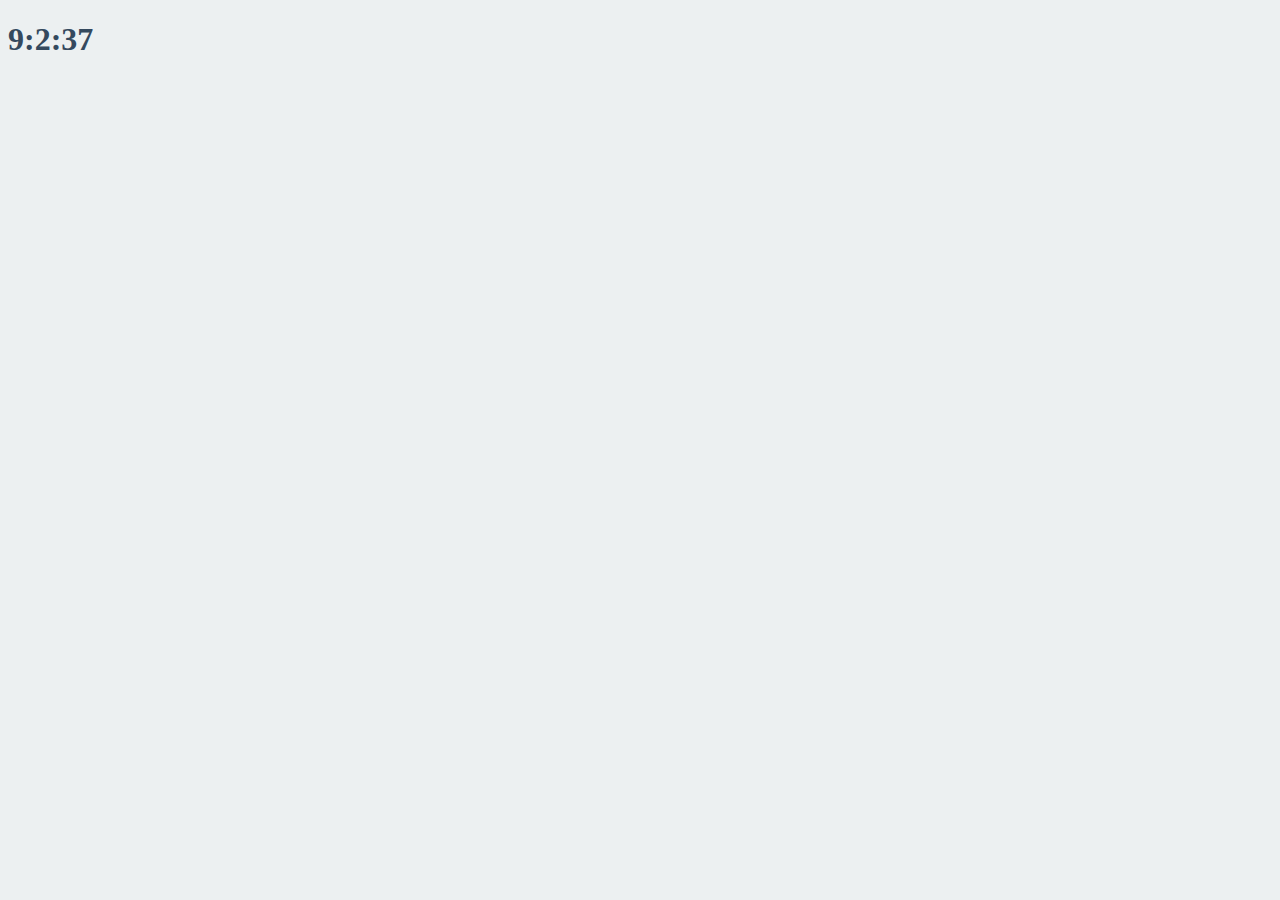
==== JS_Clock/index.html @ d9d6d433 "show time" ====
<!DOCTYPE html>
<html>

<head>
    <title>Something</title>
    <link rel="stylesheet" href="index.css"/>
</head>

<body>
    <div class="js-clock">
        <h1>00:00</h1>
    </div>
    <script src="clock.js"></script>
</body>

</html>
---- JS_Clock/index.css ----
body{
    background-color: #ecf0f1;
}

.btn{
    cursor: ;
}

h1{
    color: #34495e;
    transition: color 0.5s ease-in-out;
}

.clicked{
    color: #7f9c9d;
}
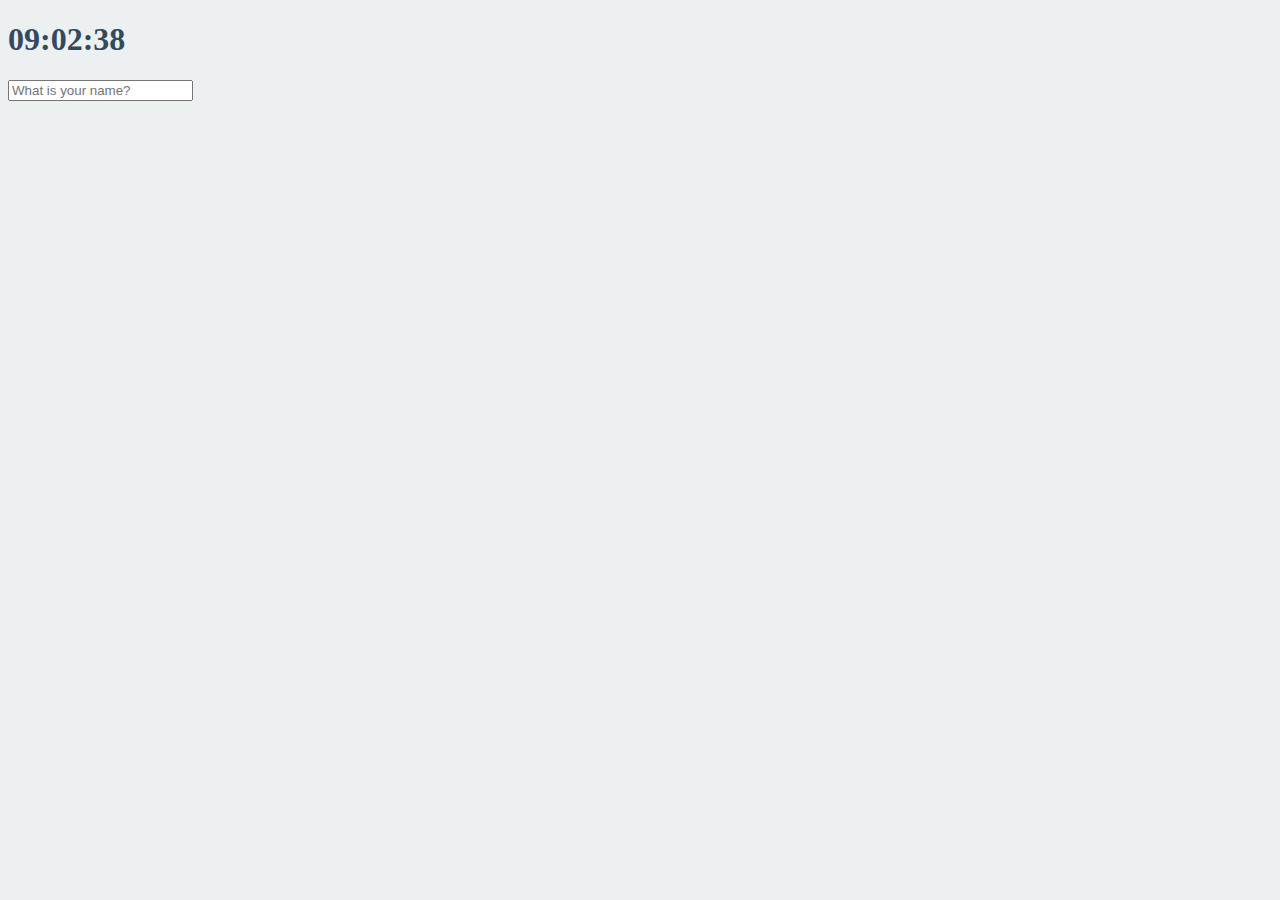
==== commit da2af39b: "greeting part1" ====
--- a/JS_Clock/index.html
+++ b/JS_Clock/index.html
@@ -10,7 +10,11 @@
     <div class="js-clock">
         <h1>00:00</h1>
     </div>
+    <form>
+        <input type="text" placeholder="What is your name?"/>
+    </form>
     <script src="clock.js"></script>
+    <script src="greeting.js"></script>
 </body>
 
 </html>--- a/JS_Clock/index.css
+++ b/JS_Clock/index.css
@@ -13,4 +13,13 @@
 
 .clicked{
     color: #7f9c9d;
+}
+
+.form,
+.greetings {
+    display: none;
+}
+
+.showing {
+    display: block;
 }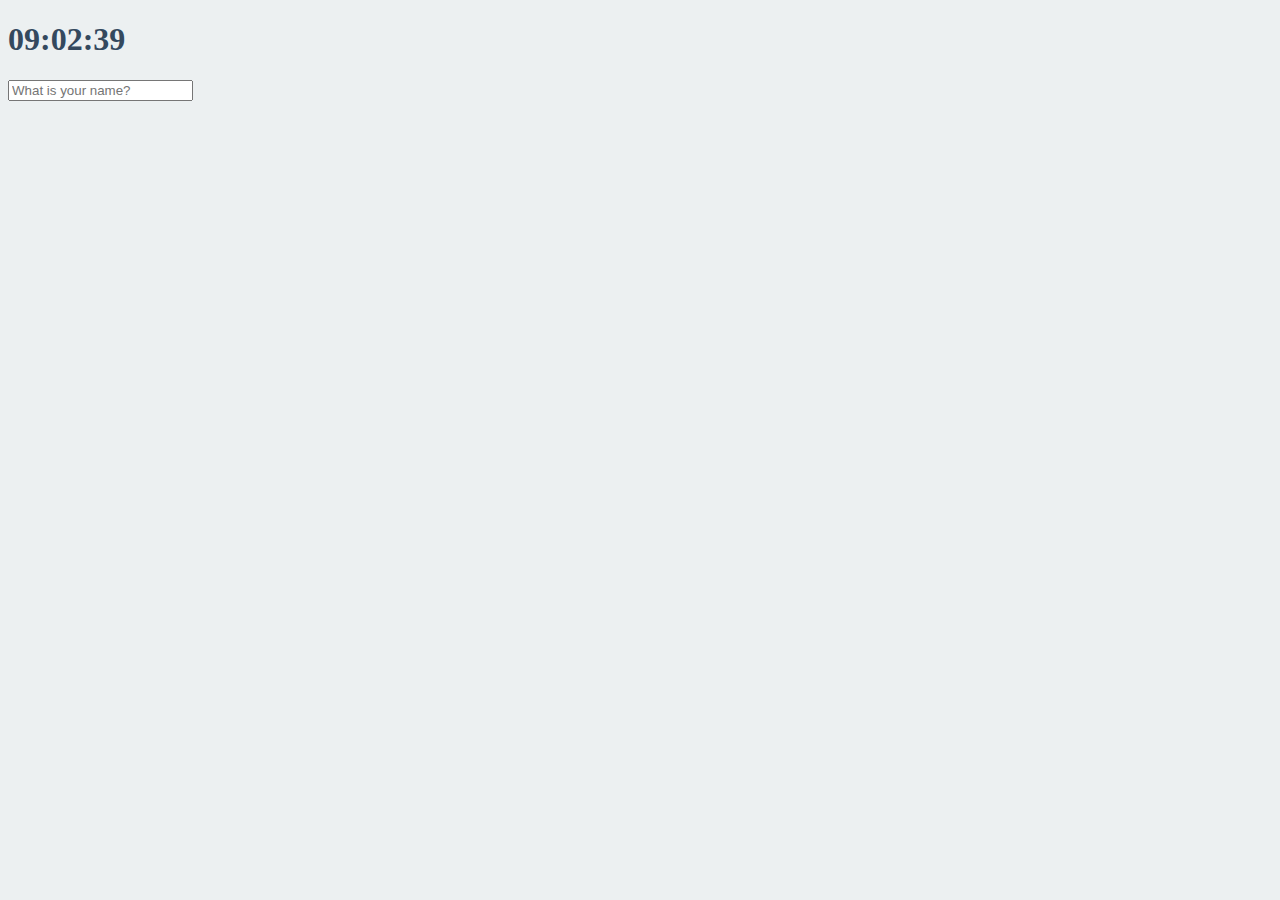
==== commit 9126be8c: "saving user's name on local storage" ====
--- a/JS_Clock/index.html
+++ b/JS_Clock/index.html
@@ -10,9 +10,10 @@
     <div class="js-clock">
         <h1>00:00</h1>
     </div>
-    <form>
+    <form class="js-form form">
         <input type="text" placeholder="What is your name?"/>
     </form>
+    <h4 class="js-greetings greetings"></h4>
     <script src="clock.js"></script>
     <script src="greeting.js"></script>
 </body>
--- a/JS_Clock/index.css
+++ b/JS_Clock/index.css
@@ -1,14 +1,8 @@
 body{
     background-color: #ecf0f1;
 }
-
-.btn{
-    cursor: ;
-}
-
-h1{
+body{
     color: #34495e;
-    transition: color 0.5s ease-in-out;
 }
 
 .clicked{
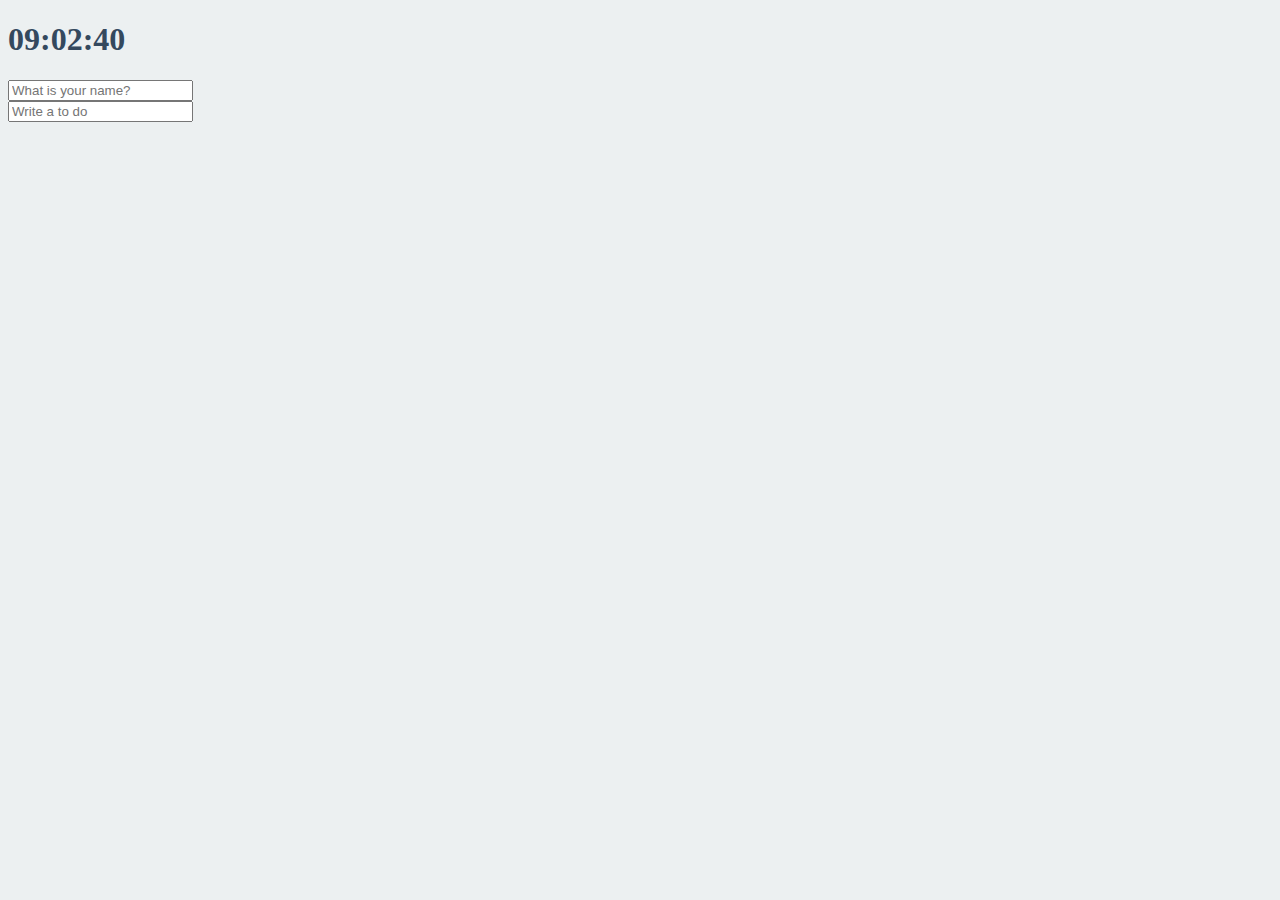
==== commit 48cd2483: "added basic todo function" ====
--- a/JS_Clock/index.html
+++ b/JS_Clock/index.html
@@ -3,6 +3,7 @@
 
 <head>
     <title>Something</title>
+    <meta charset="utf-8"/>
     <link rel="stylesheet" href="index.css"/>
 </head>
 
@@ -14,8 +15,15 @@
         <input type="text" placeholder="What is your name?"/>
     </form>
     <h4 class="js-greetings greetings"></h4>
+    <form class="js-toDoForm">
+        <input type="text" placeholder="Write a to do"/>
+    </form>
+    <ul class="js-toDoList">
+
+    </ul>
     <script src="clock.js"></script>
     <script src="greeting.js"></script>
+    <script src="todo.js"></script>
 </body>
 
 </html>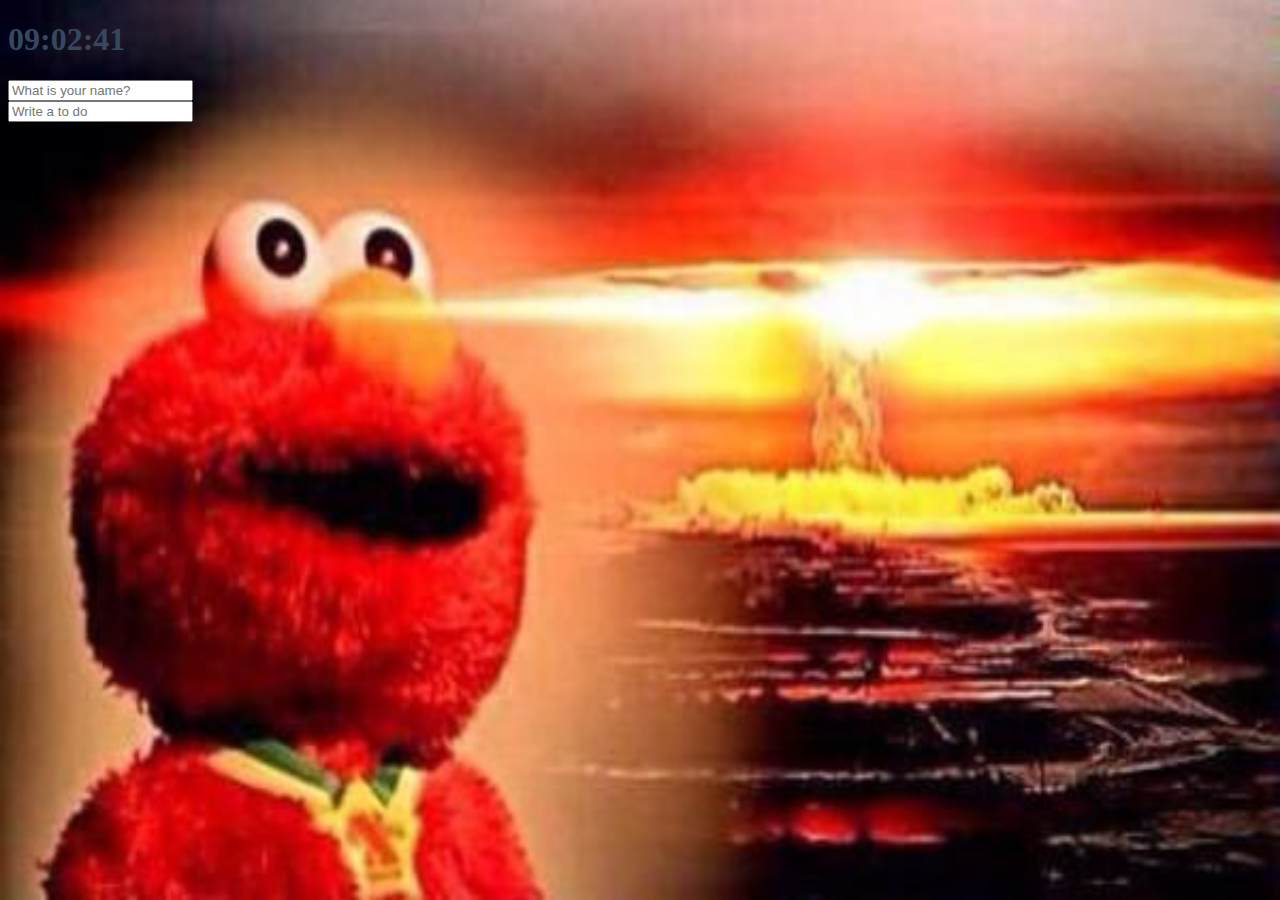
==== commit 8916f89a: "added background image" ====
--- a/JS_Clock/index.html
+++ b/JS_Clock/index.html
@@ -24,6 +24,7 @@
     <script src="clock.js"></script>
     <script src="greeting.js"></script>
     <script src="todo.js"></script>
+    <script src="background.js"></script>
 </body>
 
 </html>--- a/JS_Clock/index.css
+++ b/JS_Clock/index.css
@@ -1,5 +1,5 @@
 body{
-    background-color: #ecf0f1;
+    background-color: #2c3e50;
 }
 body{
     color: #34495e;
@@ -16,4 +16,24 @@
 
 .showing {
     display: block;
+}
+
+
+@keyframes fadeIn{
+    from{
+        opacity: 0;
+    }
+    to{
+        opacity: 1;
+    }
+}
+
+.backgroundImage{
+    position: absolute;
+    top:0;
+    left: 0;
+    width: 100%;
+    height: 100%;
+    z-index: -1;
+    animation: fadeIn .5s linear;
 }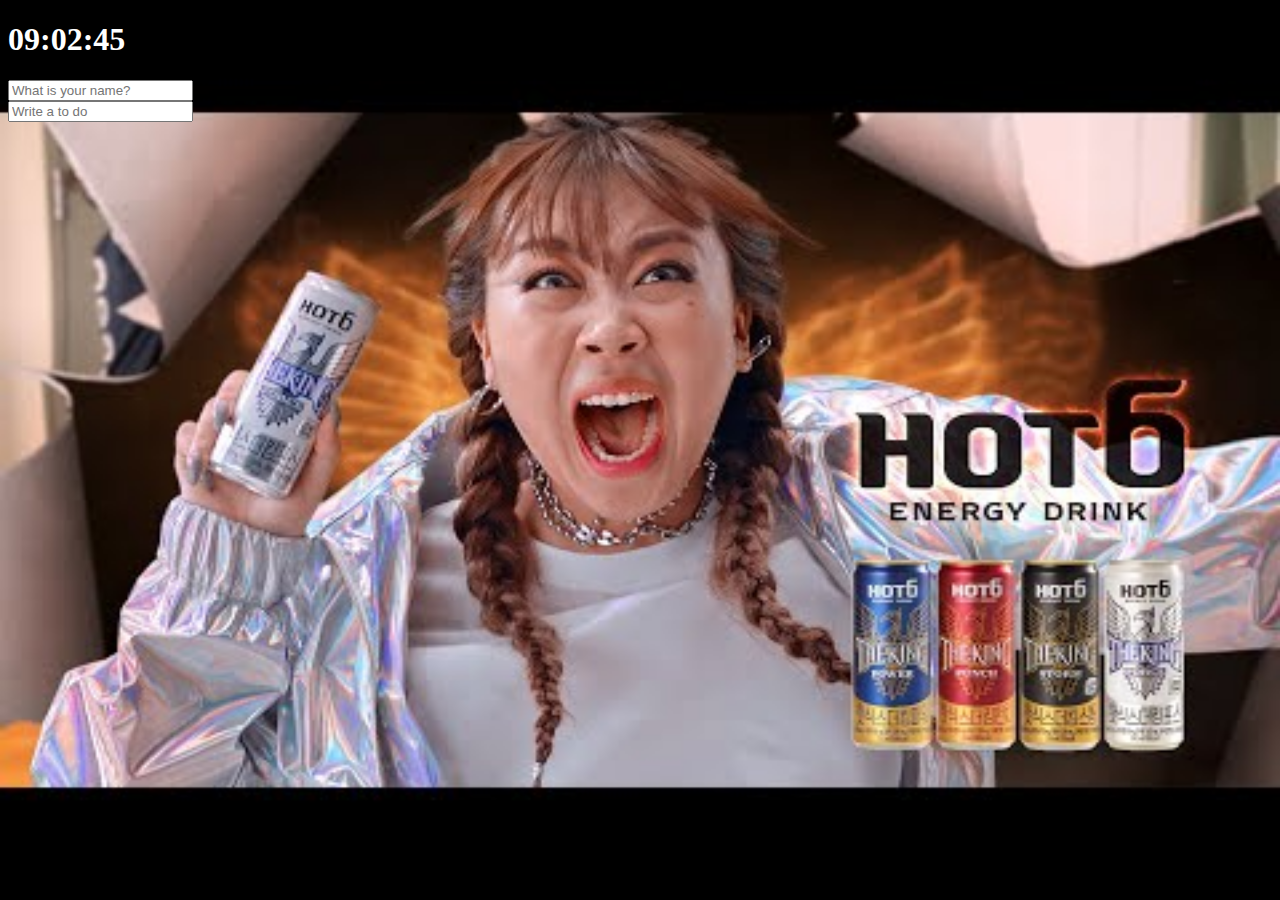
==== commit f42255d4: "Added weather.js and saved user's loaction in local storage" ====
--- a/JS_Clock/index.html
+++ b/JS_Clock/index.html
@@ -25,6 +25,7 @@
     <script src="greeting.js"></script>
     <script src="todo.js"></script>
     <script src="background.js"></script>
+    <script src="weather.js"></script>
 </body>
 
 </html>--- a/JS_Clock/index.css
+++ b/JS_Clock/index.css
@@ -2,7 +2,7 @@
     background-color: #2c3e50;
 }
 body{
-    color: #34495e;
+    color: #ffffff;
 }
 
 .clicked{
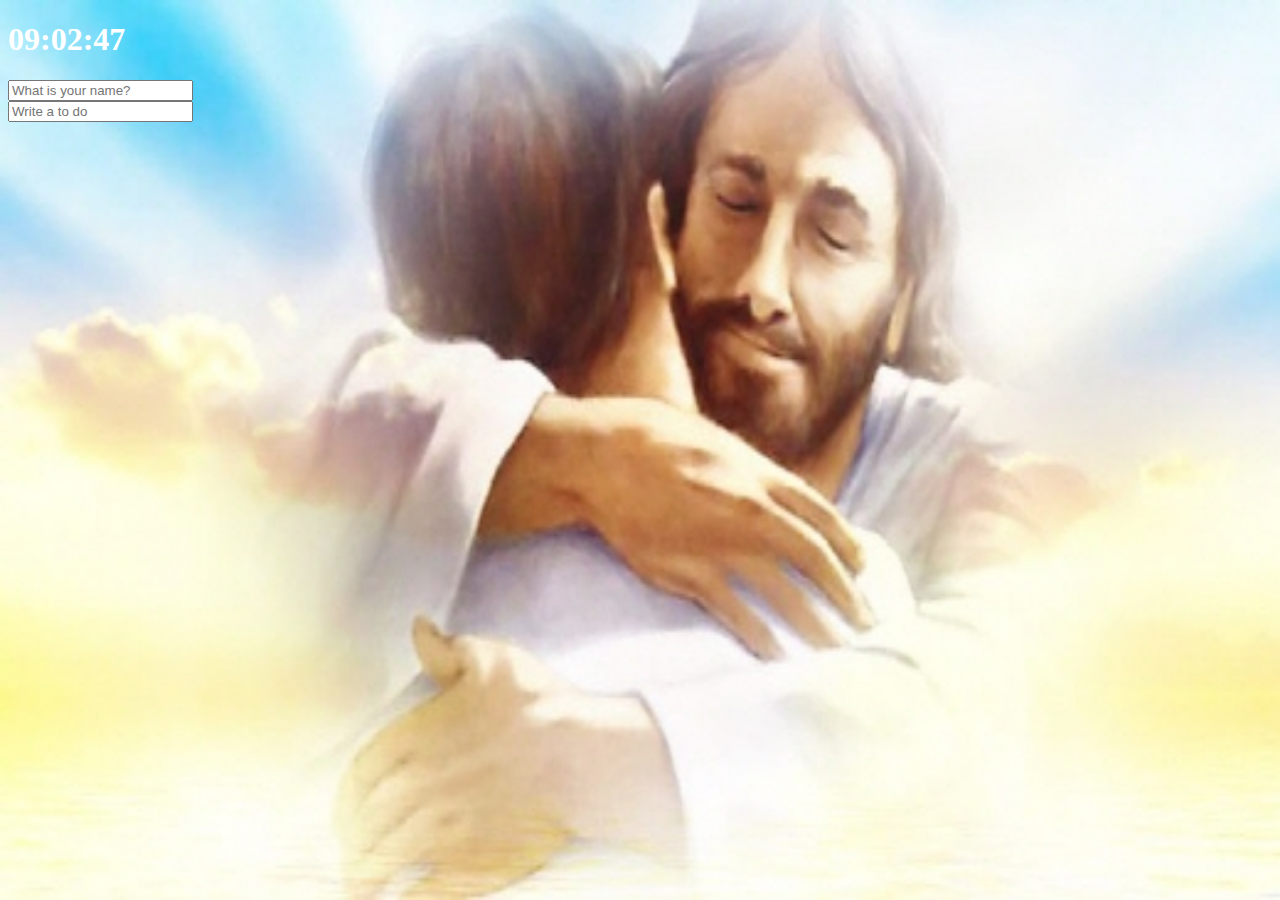
==== commit 4599b8b6: "done" ====
--- a/JS_Clock/index.html
+++ b/JS_Clock/index.html
@@ -19,8 +19,8 @@
         <input type="text" placeholder="Write a to do"/>
     </form>
     <ul class="js-toDoList">
-
     </ul>
+    <spanc class="js-weather"></spanc>
     <script src="clock.js"></script>
     <script src="greeting.js"></script>
     <script src="todo.js"></script>
